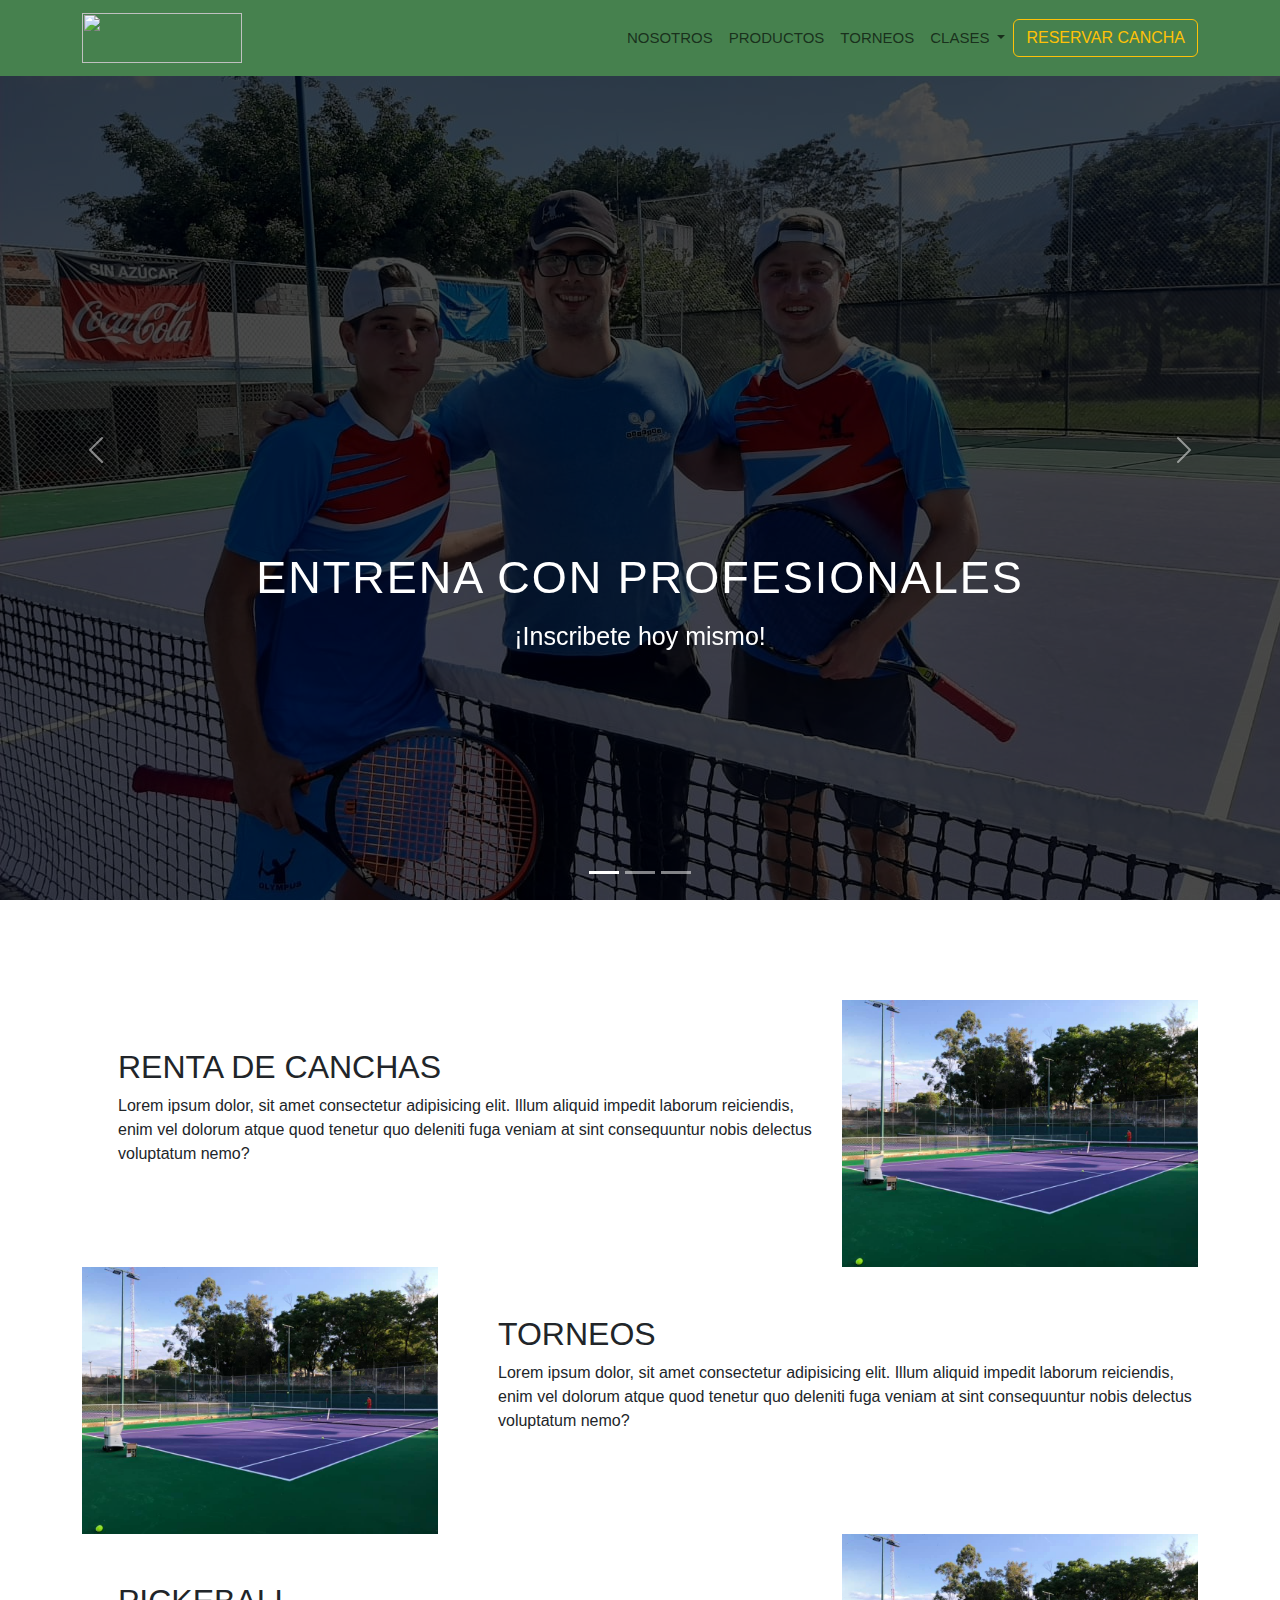
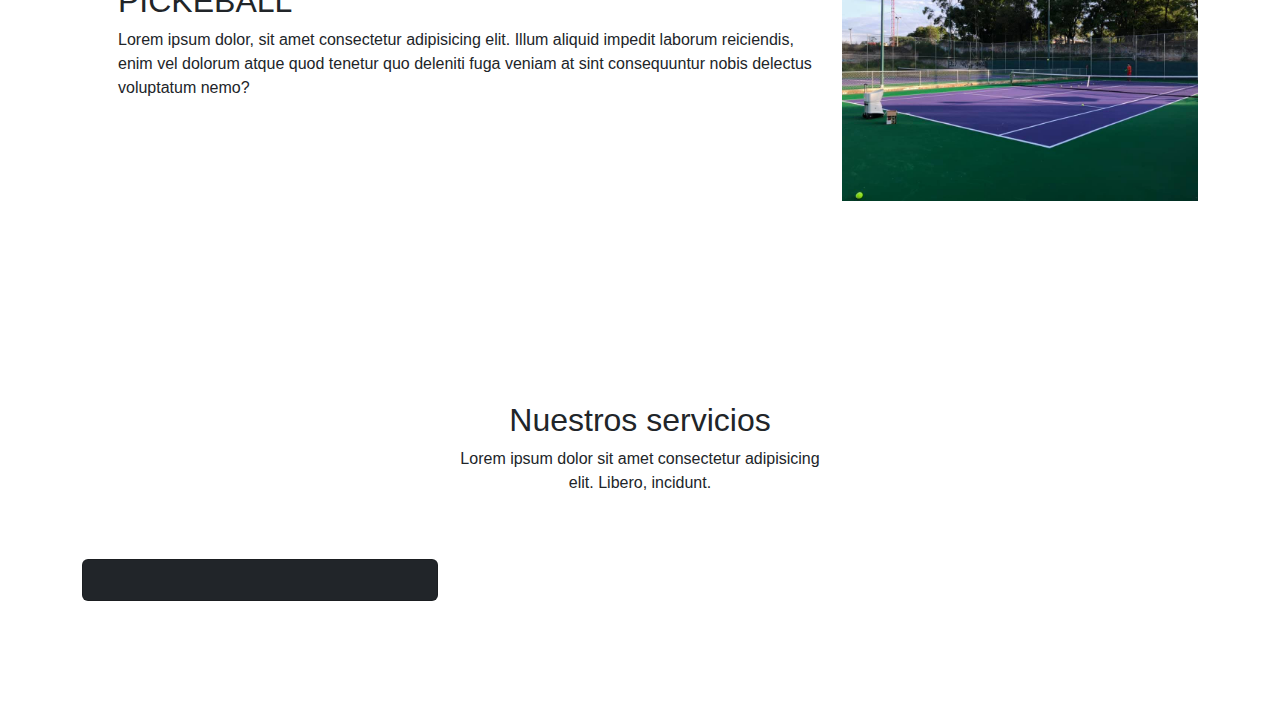
==== index.html @ 87487edb "Landing page en progreso" ====
<!DOCTYPE html>
<html lang="en">

<head>
    <meta charset="UTF-8">
    <meta http-equiv="X-UA-Compatible" content="IE=edge">
    <meta name="viewport" content="width=device-width, initial-scale=1.0">
    <title>Vaicari Tennis</title>
    <link rel="stylesheet" href="https://cdn.jsdelivr.net/npm/bootstrap-icons@1.10.2/font/bootstrap-icons.css">
    <link href="https://cdn.jsdelivr.net/npm/bootstrap@5.0.2/dist/css/bootstrap.min.css" rel="stylesheet">
    <link rel="stylesheet" href="style.css">
</head>

<body>
     <!-- Navbar -->
    <nav class="navbar navbar-expand-lg navbar-light fixed-top" style="background-color: #46814E;">
        <div class="container">
            <a class="navbar-brand" href="#">
                <img src="./assets/logo.png" alt="" width="160" height="50">
            </a>
            <button class="navbar-toggler" type="button" data-bs-toggle="collapse"
                data-bs-target="#navbarSupportedContent" aria-controls="navbarSupportedContent" aria-expanded="false"
                aria-label="Toggle navigation">
                <span class="navbar-toggler-icon"></span>
            </button>
            <div class="collapse navbar-collapse" id="navbarSupportedContent">
                <ul class="navbar-nav ms-auto mb-2 mb-lg-0">
                    <li class="nav-item">
                        <a class="nav-link" aria-current="page" href="#nosotros">NOSOTROS</a>
                    </li>
                    <li class="nav-item">
                        <a class="nav-link" aria-current="page" href="#productos">PRODUCTOS</a>
                    </li>
                    <li class="nav-item">
                        <a class="nav-link" aria-current="page" href="#torneos">TORNEOS</a>
                    </li>
                    <li class="nav-item dropdown">
                        <a class="nav-link dropdown-toggle" href="#clases" id="navbarDropdown" role="button"
                            data-bs-toggle="dropdown" aria-expanded="false">
                            CLASES
                        </a>
                        <ul class="dropdown-menu" aria-labelledby="navbarDropdown">
                            <li><a class="dropdown-item" href="#ninos">NIÑOS</a></li>
                            <li>
                                <hr class="dropdown-divider">
                            </li>
                            <li><a class="dropdown-item" href="#adultos">ADULTOS</a></li>
                        </ul>

                    </li>
                    <button class="btn btn-outline-warning" type="submit">RESERVAR CANCHA</button>
            </div>
        </div>
    </nav>
    <!-- Carousel -->
    <div id="carouselExampleCaptions" class="carousel slide" data-bs-ride="carousel">
        <div class="carousel-indicators">
            <button type="button" data-bs-target="#carouselExampleCaptions" data-bs-slide-to="0" class="active"
                aria-current="true" aria-label="Slide 1"></button>
            <button type="button" data-bs-target="#carouselExampleCaptions" data-bs-slide-to="1"
                aria-label="Slide 2"></button>
            <button type="button" data-bs-target="#carouselExampleCaptions" data-bs-slide-to="2"
                aria-label="Slide 3"></button>
        </div>
        <div class="carousel-inner">
            <div class="carousel-item active">
                <img src="img/homeC-1.jpg" class="d-block w-100" alt="...">
                <div class="carousel-caption">
                    <h5>ENTRENA CON PROFESIONALES</h5>
                    <p>¡Inscribete hoy mismo!</p>
                </div>
            </div>
            <div class="carousel-item">
                <img src="img/homeC-2.jpg" class="d-block w-100" alt="...">
                <div class="carousel-caption">
                    <h5>CLASES PARA ADULTOS</h5>
                    <p>Some representative placeholder content for the second slide.</p>
                </div>
            </div>
            <div class="carousel-item">
                <img src="img/homeC-3.jpg" class="d-block w-100" alt="...">
                <div class="carousel-caption">
                    <h5>TORNEOS</h5>
                    <p>Some representative placeholder content for the third slide.</p>
                </div>
            </div>
        </div>
        <button class="carousel-control-prev" type="button" data-bs-target="#carouselExampleCaptions"
            data-bs-slide="prev">
            <span class="carousel-control-prev-icon" aria-hidden="true"></span>
            <span class="visually-hidden">Previous</span>
        </button>
        <button class="carousel-control-next" type="button" data-bs-target="#carouselExampleCaptions"
            data-bs-slide="next">
            <span class="carousel-control-next-icon" aria-hidden="true"></span>
            <span class="visually-hidden">Next</span>
        </button>
    </div>
    <!-- Servicios 1 -->
    <section id="about" class="about section-padding">
        <div class="container">
            <div class="row">
                <div class="col-lg-8 col-md-12 col-12 ps-lg-5 mt-md-5">
                    <div class="about-text">
                        <h2>RENTA DE CANCHAS</h2>
                        <p>Lorem ipsum dolor, sit amet consectetur adipisicing elit. Illum aliquid impedit laborum
                            reiciendis,
                            enim vel dolorum atque quod tenetur quo deleniti fuga veniam at sint consequuntur nobis
                            delectus voluptatum nemo?
                        </p>
                    </div>
                </div>
                <div class="col-lg-4 col-md-12 col-12">
                    <div class="about-img">
                        <img src="img/home-ab1.jpg" alt="" class="img-fluid">
                    </div>
                </div>
            </div>
            <div class="row">
                <div class="col-lg-4 col-md-12 col-12">
                    <div class="about-img">
                        <img src="img/home-ab1.jpg" alt="" class="img-fluid">
                    </div>
                </div>
                <div class="col-lg-8 col-md-12 col-12 ps-lg-5 mt-md-5">
                    <div class="about-text">
                        <h2>TORNEOS</h2>
                        <p>Lorem ipsum dolor, sit amet consectetur adipisicing elit. Illum aliquid impedit laborum
                            reiciendis,
                            enim vel dolorum atque quod tenetur quo deleniti fuga veniam at sint consequuntur nobis
                            delectus voluptatum nemo?
                        </p>
                    </div>
                </div>

            </div>
            <div class="row">
                <div class="col-lg-8 col-md-12 col-12 ps-lg-5 mt-md-5">
                    <div class="about-text">
                        <h2>PICKEBALL</h2>
                        <p>Lorem ipsum dolor, sit amet consectetur adipisicing elit. Illum aliquid impedit laborum
                            reiciendis,
                            enim vel dolorum atque quod tenetur quo deleniti fuga veniam at sint consequuntur nobis
                            delectus voluptatum nemo?
                        </p>
                    </div>
                </div>
                <div class="col-lg-4 col-md-12 col-12">
                    <div class="about-img">
                        <img src="img/home-ab1.jpg" alt="" class="img-fluid">
                    </div>
                </div>
            </div>
        </div>
    </section>
    <!-- Servicios 2 -->
    <section id="services" class="services section-padding">
        <div class="container">
            <div class="row">
                <div class="col-md-12">
                    <div class="section-header text-center pb-5">
                        <h2>Nuestros servicios</h2>
                        <p>Lorem ipsum dolor sit amet consectetur adipisicing <br> elit. Libero, incidunt.</p>
                    </div>
                </div>
            </div>

            <div class="row">
                <div class="col-12 col-md-12 col-lg-4">
                    <div class="card text-white text-center bg-dark pb-2">
                        <div class="card-body">
                        </div>
                    </div>

                </div>
            </div>
        </div>
    </section>
    <script src="https://cdn.jsdelivr.net/npm/bootstrap@5.0.2/dist/js/bootstrap.bundle.min.js"></script>
</body>

</html>
---- style.css ----
:root {
    --green: #46814E;
    --sand: #E5DFD3;
    --dark-green: #023B2A;
    --purple: #9B6BE3;
}
*{
    font-family: -apple-system, BlinkMacSystemFont, 'Segoe UI', Roboto, Oxygen, Ubuntu, Cantarell, 'Open Sans', 'Helvetica Neue', sans-serif;
}
body {
    
}

.section-padding {
    padding: 100px 0;
}
.carousel-item {
    height: 100vh;
    min-height: 300px;
}
.carousel-caption {
    bottom: 220px;
    z-index: 2;
}
.carousel-caption h5 {
    font-size: 45px;
    text-transform: uppercase;
    letter-spacing: 2px;
    margin-top: 25px;
}
.carousel-caption p {
    width: 60%;
    margin: auto;
    font-size: 25px;
    line-height: 1.9;

}
.carousel-inner::before {
    content: '';
    position: absolute;
    width: 100%;
    height: 100%;
    top: 0;
    left: 0;
    background-color: rgba(0,0,0,0.7);
    z-index: 1;
}
.navbar-nav a {
    font-size: 15px;
    text-transform: uppercase;
    font-weight: 500;
}
.navbar-light .navbar-brand {
    color: #000;
    font-size: 25px;
    text-transform: uppercase;
    font-weight: 700;
    letter-spacing: 2px;
}
.navbar-light .navbar-brand:focus,
.navbar-light .navbar-brand:hover {
    color: #000;
}
.navbar-light .navbar-brand .navbar-link {
    color: #000;
}
.w-100 {
    height: 100hv;
}

/*  Parte movil */
@media only screen and (min-width: 768px) and (max-width: 991px) {
    .carousel-caption{
        bottom: 370px;
    }
    .carousel-caption p {
        width: 100%;
    }
}    

@media only screen and (max-width: 767px){
    .navbar-nav {
        text-align: center;
    }
    .carousel-caption {
        bottom: 125px;
    }
    .carousel-caption h5 {
        font-size: 17px;
    }
    .carousel-caption a {
        padding: 10px 15px;
    }
    .carousel-caption p {
        width: 100%;
        line-height: 1.6;
        font-size: 12px;
    }
}
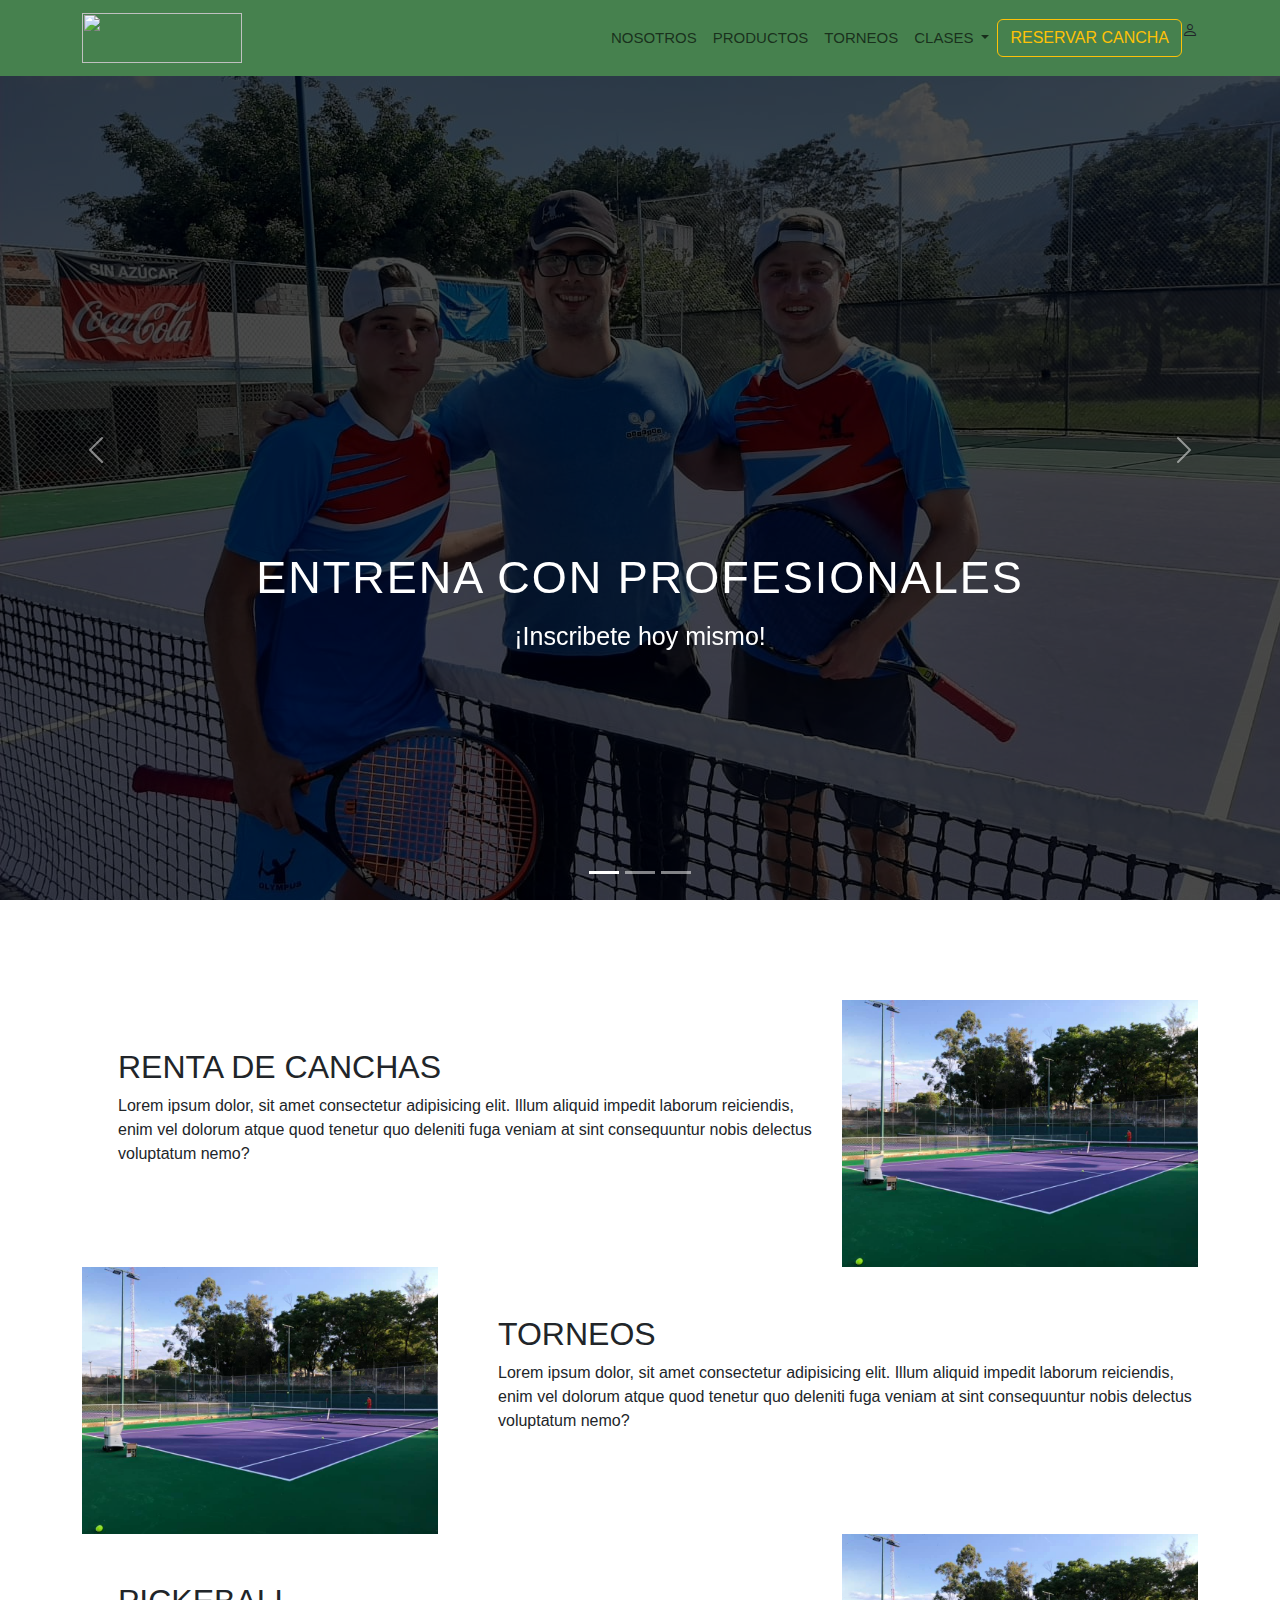
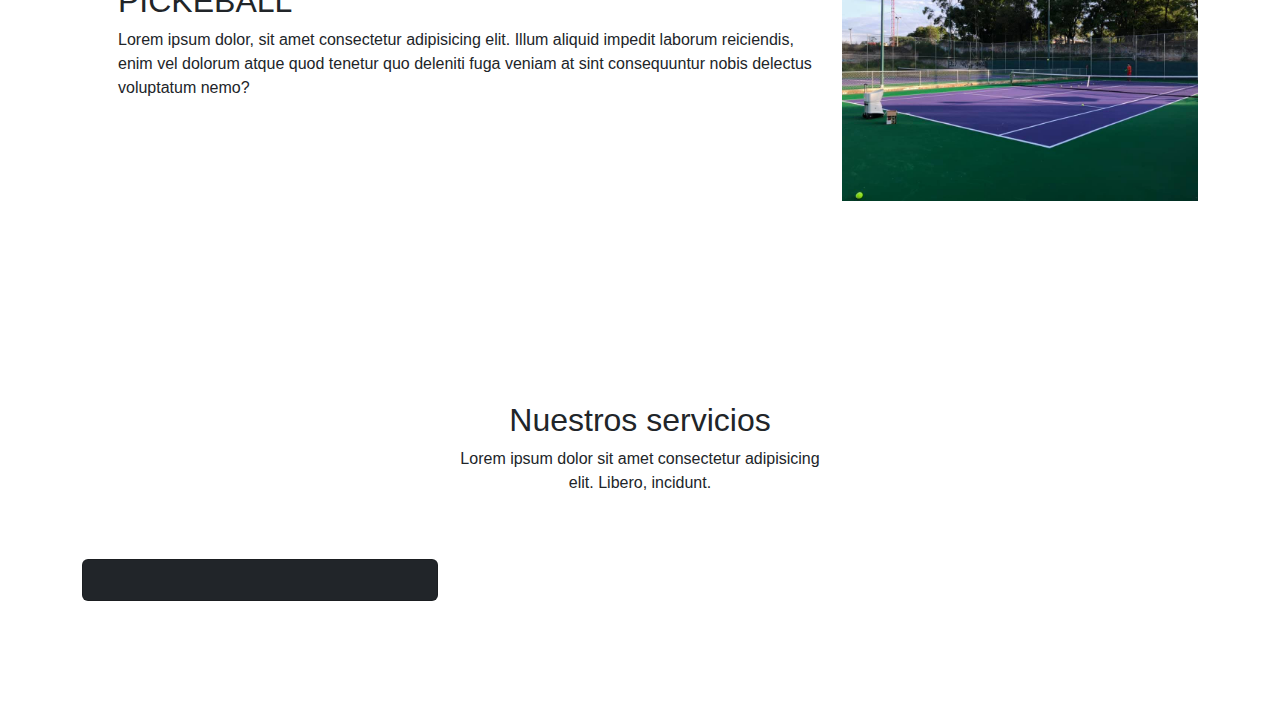
==== commit e45e0362: "Version con detalles" ====
--- a/index.html
+++ b/index.html
@@ -1,182 +1,187 @@
-<!DOCTYPE html>
-<html lang="en">
-
-<head>
-    <meta charset="UTF-8">
-    <meta http-equiv="X-UA-Compatible" content="IE=edge">
-    <meta name="viewport" content="width=device-width, initial-scale=1.0">
-    <title>Vaicari Tennis</title>
-    <link rel="stylesheet" href="https://cdn.jsdelivr.net/npm/bootstrap-icons@1.10.2/font/bootstrap-icons.css">
-    <link href="https://cdn.jsdelivr.net/npm/bootstrap@5.0.2/dist/css/bootstrap.min.css" rel="stylesheet">
-    <link rel="stylesheet" href="style.css">
-</head>
-
-<body>
-     <!-- Navbar -->
-    <nav class="navbar navbar-expand-lg navbar-light fixed-top" style="background-color: #46814E;">
-        <div class="container">
-            <a class="navbar-brand" href="#">
-                <img src="./assets/logo.png" alt="" width="160" height="50">
-            </a>
-            <button class="navbar-toggler" type="button" data-bs-toggle="collapse"
-                data-bs-target="#navbarSupportedContent" aria-controls="navbarSupportedContent" aria-expanded="false"
-                aria-label="Toggle navigation">
-                <span class="navbar-toggler-icon"></span>
-            </button>
-            <div class="collapse navbar-collapse" id="navbarSupportedContent">
-                <ul class="navbar-nav ms-auto mb-2 mb-lg-0">
-                    <li class="nav-item">
-                        <a class="nav-link" aria-current="page" href="#nosotros">NOSOTROS</a>
-                    </li>
-                    <li class="nav-item">
-                        <a class="nav-link" aria-current="page" href="#productos">PRODUCTOS</a>
-                    </li>
-                    <li class="nav-item">
-                        <a class="nav-link" aria-current="page" href="#torneos">TORNEOS</a>
-                    </li>
-                    <li class="nav-item dropdown">
-                        <a class="nav-link dropdown-toggle" href="#clases" id="navbarDropdown" role="button"
-                            data-bs-toggle="dropdown" aria-expanded="false">
-                            CLASES
-                        </a>
-                        <ul class="dropdown-menu" aria-labelledby="navbarDropdown">
-                            <li><a class="dropdown-item" href="#ninos">NIÑOS</a></li>
-                            <li>
-                                <hr class="dropdown-divider">
-                            </li>
-                            <li><a class="dropdown-item" href="#adultos">ADULTOS</a></li>
-                        </ul>
-
-                    </li>
-                    <button class="btn btn-outline-warning" type="submit">RESERVAR CANCHA</button>
-            </div>
-        </div>
-    </nav>
-    <!-- Carousel -->
-    <div id="carouselExampleCaptions" class="carousel slide" data-bs-ride="carousel">
-        <div class="carousel-indicators">
-            <button type="button" data-bs-target="#carouselExampleCaptions" data-bs-slide-to="0" class="active"
-                aria-current="true" aria-label="Slide 1"></button>
-            <button type="button" data-bs-target="#carouselExampleCaptions" data-bs-slide-to="1"
-                aria-label="Slide 2"></button>
-            <button type="button" data-bs-target="#carouselExampleCaptions" data-bs-slide-to="2"
-                aria-label="Slide 3"></button>
-        </div>
-        <div class="carousel-inner">
-            <div class="carousel-item active">
-                <img src="img/homeC-1.jpg" class="d-block w-100" alt="...">
-                <div class="carousel-caption">
-                    <h5>ENTRENA CON PROFESIONALES</h5>
-                    <p>¡Inscribete hoy mismo!</p>
-                </div>
-            </div>
-            <div class="carousel-item">
-                <img src="img/homeC-2.jpg" class="d-block w-100" alt="...">
-                <div class="carousel-caption">
-                    <h5>CLASES PARA ADULTOS</h5>
-                    <p>Some representative placeholder content for the second slide.</p>
-                </div>
-            </div>
-            <div class="carousel-item">
-                <img src="img/homeC-3.jpg" class="d-block w-100" alt="...">
-                <div class="carousel-caption">
-                    <h5>TORNEOS</h5>
-                    <p>Some representative placeholder content for the third slide.</p>
-                </div>
-            </div>
-        </div>
-        <button class="carousel-control-prev" type="button" data-bs-target="#carouselExampleCaptions"
-            data-bs-slide="prev">
-            <span class="carousel-control-prev-icon" aria-hidden="true"></span>
-            <span class="visually-hidden">Previous</span>
-        </button>
-        <button class="carousel-control-next" type="button" data-bs-target="#carouselExampleCaptions"
-            data-bs-slide="next">
-            <span class="carousel-control-next-icon" aria-hidden="true"></span>
-            <span class="visually-hidden">Next</span>
-        </button>
-    </div>
-    <!-- Servicios 1 -->
-    <section id="about" class="about section-padding">
-        <div class="container">
-            <div class="row">
-                <div class="col-lg-8 col-md-12 col-12 ps-lg-5 mt-md-5">
-                    <div class="about-text">
-                        <h2>RENTA DE CANCHAS</h2>
-                        <p>Lorem ipsum dolor, sit amet consectetur adipisicing elit. Illum aliquid impedit laborum
-                            reiciendis,
-                            enim vel dolorum atque quod tenetur quo deleniti fuga veniam at sint consequuntur nobis
-                            delectus voluptatum nemo?
-                        </p>
-                    </div>
-                </div>
-                <div class="col-lg-4 col-md-12 col-12">
-                    <div class="about-img">
-                        <img src="img/home-ab1.jpg" alt="" class="img-fluid">
-                    </div>
-                </div>
-            </div>
-            <div class="row">
-                <div class="col-lg-4 col-md-12 col-12">
-                    <div class="about-img">
-                        <img src="img/home-ab1.jpg" alt="" class="img-fluid">
-                    </div>
-                </div>
-                <div class="col-lg-8 col-md-12 col-12 ps-lg-5 mt-md-5">
-                    <div class="about-text">
-                        <h2>TORNEOS</h2>
-                        <p>Lorem ipsum dolor, sit amet consectetur adipisicing elit. Illum aliquid impedit laborum
-                            reiciendis,
-                            enim vel dolorum atque quod tenetur quo deleniti fuga veniam at sint consequuntur nobis
-                            delectus voluptatum nemo?
-                        </p>
-                    </div>
-                </div>
-
-            </div>
-            <div class="row">
-                <div class="col-lg-8 col-md-12 col-12 ps-lg-5 mt-md-5">
-                    <div class="about-text">
-                        <h2>PICKEBALL</h2>
-                        <p>Lorem ipsum dolor, sit amet consectetur adipisicing elit. Illum aliquid impedit laborum
-                            reiciendis,
-                            enim vel dolorum atque quod tenetur quo deleniti fuga veniam at sint consequuntur nobis
-                            delectus voluptatum nemo?
-                        </p>
-                    </div>
-                </div>
-                <div class="col-lg-4 col-md-12 col-12">
-                    <div class="about-img">
-                        <img src="img/home-ab1.jpg" alt="" class="img-fluid">
-                    </div>
-                </div>
-            </div>
-        </div>
-    </section>
-    <!-- Servicios 2 -->
-    <section id="services" class="services section-padding">
-        <div class="container">
-            <div class="row">
-                <div class="col-md-12">
-                    <div class="section-header text-center pb-5">
-                        <h2>Nuestros servicios</h2>
-                        <p>Lorem ipsum dolor sit amet consectetur adipisicing <br> elit. Libero, incidunt.</p>
-                    </div>
-                </div>
-            </div>
-
-            <div class="row">
-                <div class="col-12 col-md-12 col-lg-4">
-                    <div class="card text-white text-center bg-dark pb-2">
-                        <div class="card-body">
-                        </div>
-                    </div>
-
-                </div>
-            </div>
-        </div>
-    </section>
-    <script src="https://cdn.jsdelivr.net/npm/bootstrap@5.0.2/dist/js/bootstrap.bundle.min.js"></script>
-</body>
-
+<!DOCTYPE html>
+<html lang="en">
+
+<head>
+    <meta charset="UTF-8">
+    <meta http-equiv="X-UA-Compatible" content="IE=edge">
+    <meta name="viewport" content="width=device-width, initial-scale=1.0">
+    <title>Vaicari Tennis</title>
+    <link rel="stylesheet" href="https://cdn.jsdelivr.net/npm/bootstrap-icons@1.10.2/font/bootstrap-icons.css">
+    <link href="https://cdn.jsdelivr.net/npm/bootstrap@5.0.2/dist/css/bootstrap.min.css" rel="stylesheet">
+    <link rel="stylesheet" href="style.css">
+</head>
+
+<body>
+     <!-- Navbar -->
+    <nav class="navbar navbar-expand-lg navbar-light fixed-top" style="background-color: #46814E;">
+        <div class="container">
+            <a class="navbar-brand" href="#">
+                <img src="./assets/logo.png" alt="" width="160" height="50">
+            </a>
+            <button class="navbar-toggler" type="button" data-bs-toggle="collapse"
+                data-bs-target="#navbarSupportedContent" aria-controls="navbarSupportedContent" aria-expanded="false"
+                aria-label="Toggle navigation">
+                <span class="navbar-toggler-icon"></span>
+            </button>
+            <div class="collapse navbar-collapse" id="navbarSupportedContent">
+                <ul class="list 
+                navbar-nav ms-auto mb-2 mb-lg-0">
+                    <li class="nav-item">
+                        <a class="nav-link" aria-current="page" href="#nosotros">NOSOTROS</a>
+                    </li>
+                    <li class="nav-item">
+                        <a class="nav-link" aria-current="page" href="#productos">PRODUCTOS</a>
+                    </li>
+                    <li class="nav-item">
+                        <a class="nav-link" aria-current="page" href="#torneos">TORNEOS</a>
+                    </li>
+                    <li class="nav-item dropdown">
+                        <a class="nav-link dropdown-toggle" href="#clases" id="navbarDropdown" role="button"
+                            data-bs-toggle="dropdown" aria-expanded="false">
+                            CLASES
+                        </a>
+                        <ul class="dropdown-menu" aria-labelledby="navbarDropdown">
+                            <li><a class="dropdown-item" href="#ninos">NIÑOS</a></li>
+                            <li>
+                                <hr class="dropdown-divider">
+                            </li>
+                            <li><a class="dropdown-item" href="#adultos">ADULTOS</a></li>
+                        </ul>
+
+                    </li>
+                    <button class="btn btn-outline-warning" type="submit">RESERVAR CANCHA</button>
+                    <div class="icon">
+                        <i class="bi bi-person"></i>
+                    </div>     
+                </ul>
+            </div>
+        </div>
+    </nav>
+    <!-- Carousel -->
+    <div id="carouselExampleCaptions" class="carousel slide" data-bs-ride="carousel">
+        <div class="carousel-indicators">
+            <button type="button" data-bs-target="#carouselExampleCaptions" data-bs-slide-to="0" class="active"
+                aria-current="true" aria-label="Slide 1"></button>
+            <button type="button" data-bs-target="#carouselExampleCaptions" data-bs-slide-to="1"
+                aria-label="Slide 2"></button>
+            <button type="button" data-bs-target="#carouselExampleCaptions" data-bs-slide-to="2"
+                aria-label="Slide 3"></button>
+        </div>
+        <div class="carousel-inner">
+            <div class="carousel-item active">
+                <img src="img/homeC-1.jpg" class="d-block w-100" alt="...">
+                <div class="carousel-caption">
+                    <h5>ENTRENA CON PROFESIONALES</h5>
+                    <p>¡Inscribete hoy mismo!</p>
+                </div>
+            </div>
+            <div class="carousel-item">
+                <img src="img/homeC-2.jpg" class="d-block w-100" alt="...">
+                <div class="carousel-caption">
+                    <h5>CLASES PARA ADULTOS</h5>
+                    <p>Some representative placeholder content for the second slide.</p>
+                </div>
+            </div>
+            <div class="carousel-item">
+                <img src="img/homeC-3.jpg" class="d-block w-100" alt="...">
+                <div class="carousel-caption">
+                    <h5>TORNEOS</h5>
+                    <p>Some representative placeholder content for the third slide.</p>
+                </div>
+            </div>
+        </div>
+        <button class="carousel-control-prev" type="button" data-bs-target="#carouselExampleCaptions"
+            data-bs-slide="prev">
+            <span class="carousel-control-prev-icon" aria-hidden="true"></span>
+            <span class="visually-hidden">Previous</span>
+        </button>
+        <button class="carousel-control-next" type="button" data-bs-target="#carouselExampleCaptions"
+            data-bs-slide="next">
+            <span class="carousel-control-next-icon" aria-hidden="true"></span>
+            <span class="visually-hidden">Next</span>
+        </button>
+    </div>
+    <!-- Servicios 1 -->
+    <section id="about" class="about section-padding">
+        <div class="container">
+            <div class="row">
+                <div class="col-lg-8 col-md-12 col-12 ps-lg-5 mt-md-5">
+                    <div class="about-text">
+                        <h2>RENTA DE CANCHAS</h2>
+                        <p>Lorem ipsum dolor, sit amet consectetur adipisicing elit. Illum aliquid impedit laborum
+                            reiciendis,
+                            enim vel dolorum atque quod tenetur quo deleniti fuga veniam at sint consequuntur nobis
+                            delectus voluptatum nemo?
+                        </p>
+                    </div>
+                </div>
+                <div class="col-lg-4 col-md-12 col-12">
+                    <div class="about-img">
+                        <img src="img/home-ab1.jpg" alt="" class="img-fluid">
+                    </div>
+                </div>
+            </div>
+            <div class="row">
+                <div class="col-lg-4 col-md-12 col-12">
+                    <div class="about-img">
+                        <img src="img/home-ab1.jpg" alt="" class="img-fluid">
+                    </div>
+                </div>
+                <div class="col-lg-8 col-md-12 col-12 ps-lg-5 mt-md-5">
+                    <div class="about-text">
+                        <h2>TORNEOS</h2>
+                        <p>Lorem ipsum dolor, sit amet consectetur adipisicing elit. Illum aliquid impedit laborum
+                            reiciendis,
+                            enim vel dolorum atque quod tenetur quo deleniti fuga veniam at sint consequuntur nobis
+                            delectus voluptatum nemo?
+                        </p>
+                    </div>
+                </div>
+
+            </div>
+            <div class="row">
+                <div class="col-lg-8 col-md-12 col-12 ps-lg-5 mt-md-5">
+                    <div class="about-text">
+                        <h2>PICKEBALL</h2>
+                        <p>Lorem ipsum dolor, sit amet consectetur adipisicing elit. Illum aliquid impedit laborum
+                            reiciendis,
+                            enim vel dolorum atque quod tenetur quo deleniti fuga veniam at sint consequuntur nobis
+                            delectus voluptatum nemo?
+                        </p>
+                    </div>
+                </div>
+                <div class="col-lg-4 col-md-12 col-12">
+                    <div class="about-img">
+                        <img src="img/home-ab1.jpg" alt="" class="img-fluid">
+                    </div>
+                </div>
+            </div>
+        </div>
+    </section>
+    <!-- Servicios 2 -->
+    <section id="services" class="services section-padding">
+        <div class="container">
+            <div class="row">
+                <div class="col-md-12">
+                    <div class="section-header text-center pb-5">
+                        <h2>Nuestros servicios</h2>
+                        <p>Lorem ipsum dolor sit amet consectetur adipisicing <br> elit. Libero, incidunt.</p>
+                    </div>
+                </div>
+            </div>
+
+            <div class="row">
+                <div class="col-12 col-md-12 col-lg-4">
+                    <div class="card text-white text-center bg-dark pb-2">
+                        <div class="card-body">
+                        </div>
+                    </div>
+
+                </div>
+            </div>
+        </div>
+    </section>
+    <script src="https://cdn.jsdelivr.net/npm/bootstrap@5.0.2/dist/js/bootstrap.bundle.min.js"></script>
+</body>
+
 </html>--- a/style.css
+++ b/style.css
@@ -1,99 +1,105 @@
-:root {
-    --green: #46814E;
-    --sand: #E5DFD3;
-    --dark-green: #023B2A;
-    --purple: #9B6BE3;
-}
-*{
-    font-family: -apple-system, BlinkMacSystemFont, 'Segoe UI', Roboto, Oxygen, Ubuntu, Cantarell, 'Open Sans', 'Helvetica Neue', sans-serif;
-}
-body {
-    
-}
-
-.section-padding {
-    padding: 100px 0;
-}
-.carousel-item {
-    height: 100vh;
-    min-height: 300px;
-}
-.carousel-caption {
-    bottom: 220px;
-    z-index: 2;
-}
-.carousel-caption h5 {
-    font-size: 45px;
-    text-transform: uppercase;
-    letter-spacing: 2px;
-    margin-top: 25px;
-}
-.carousel-caption p {
-    width: 60%;
-    margin: auto;
-    font-size: 25px;
-    line-height: 1.9;
-
-}
-.carousel-inner::before {
-    content: '';
-    position: absolute;
-    width: 100%;
-    height: 100%;
-    top: 0;
-    left: 0;
-    background-color: rgba(0,0,0,0.7);
-    z-index: 1;
-}
-.navbar-nav a {
-    font-size: 15px;
-    text-transform: uppercase;
-    font-weight: 500;
-}
-.navbar-light .navbar-brand {
-    color: #000;
-    font-size: 25px;
-    text-transform: uppercase;
-    font-weight: 700;
-    letter-spacing: 2px;
-}
-.navbar-light .navbar-brand:focus,
-.navbar-light .navbar-brand:hover {
-    color: #000;
-}
-.navbar-light .navbar-brand .navbar-link {
-    color: #000;
-}
-.w-100 {
-    height: 100hv;
-}
-
-/*  Parte movil */
-@media only screen and (min-width: 768px) and (max-width: 991px) {
-    .carousel-caption{
-        bottom: 370px;
-    }
-    .carousel-caption p {
-        width: 100%;
-    }
-}    
-
-@media only screen and (max-width: 767px){
-    .navbar-nav {
-        text-align: center;
-    }
-    .carousel-caption {
-        bottom: 125px;
-    }
-    .carousel-caption h5 {
-        font-size: 17px;
-    }
-    .carousel-caption a {
-        padding: 10px 15px;
-    }
-    .carousel-caption p {
-        width: 100%;
-        line-height: 1.6;
-        font-size: 12px;
-    }
-}
+:root {
+    --green: #46814E;
+    --sand: #E5DFD3;
+    --dark-green: #023B2A;
+    --purple: #9B6BE3;
+}
+*{
+    font-family: -apple-system, BlinkMacSystemFont, 'Segoe UI', Roboto, Oxygen, Ubuntu, Cantarell, 'Open Sans', 'Helvetica Neue', sans-serif;
+}
+body {
+    
+}
+
+.section-padding {
+    padding: 100px 0;
+}
+.carousel-item {
+    height: 100vh;
+    min-height: 300px;
+}
+.carousel-caption {
+    bottom: 220px;
+    z-index: 2;
+}
+.carousel-caption h5 {
+    font-size: 45px;
+    text-transform: uppercase;
+    letter-spacing: 2px;
+    margin-top: 25px;
+}
+.carousel-caption p {
+    width: 60%;
+    margin: auto;
+    font-size: 25px;
+    line-height: 1.9;
+
+}
+.carousel-inner::before {
+    content: '';
+    position: absolute;
+    width: 100%;
+    height: 100%;
+    top: 0;
+    left: 0;
+    background-color: rgba(0,0,0,0.7);
+    z-index: 1;
+}
+.navbar-nav a {
+    font-size: 15px;
+    text-transform: uppercase;
+    font-weight: 500;
+}
+.navbar-light .navbar-brand {
+    color: #000;
+    font-size: 25px;
+    text-transform: uppercase;
+    font-weight: 700;
+    letter-spacing: 2px;
+}
+.navbar-light .navbar-brand:focus,
+.navbar-light .navbar-brand:hover {
+    color: #000;
+}
+.navbar-light .navbar-brand .navbar-link {
+    color: #000;
+}
+.w-100 {
+    height: 100hv;
+}
+.navbar 
+.navbar .icon i {
+    color: var(--sand);
+    font-size: 28px;
+    margin-left: 10px;
+}
+
+/*  Parte movil */
+@media only screen and (min-width: 768px) and (max-width: 991px) {
+    .carousel-caption{
+        bottom: 370px;
+    }
+    .carousel-caption p {
+        width: 100%;
+    }
+}    
+
+@media only screen and (max-width: 767px){
+    .navbar-nav {
+        text-align: center;
+    }
+    .carousel-caption {
+        bottom: 125px;
+    }
+    .carousel-caption h5 {
+        font-size: 17px;
+    }
+    .carousel-caption a {
+        padding: 10px 15px;
+    }
+    .carousel-caption p {
+        width: 100%;
+        line-height: 1.6;
+        font-size: 12px;
+    }
+}
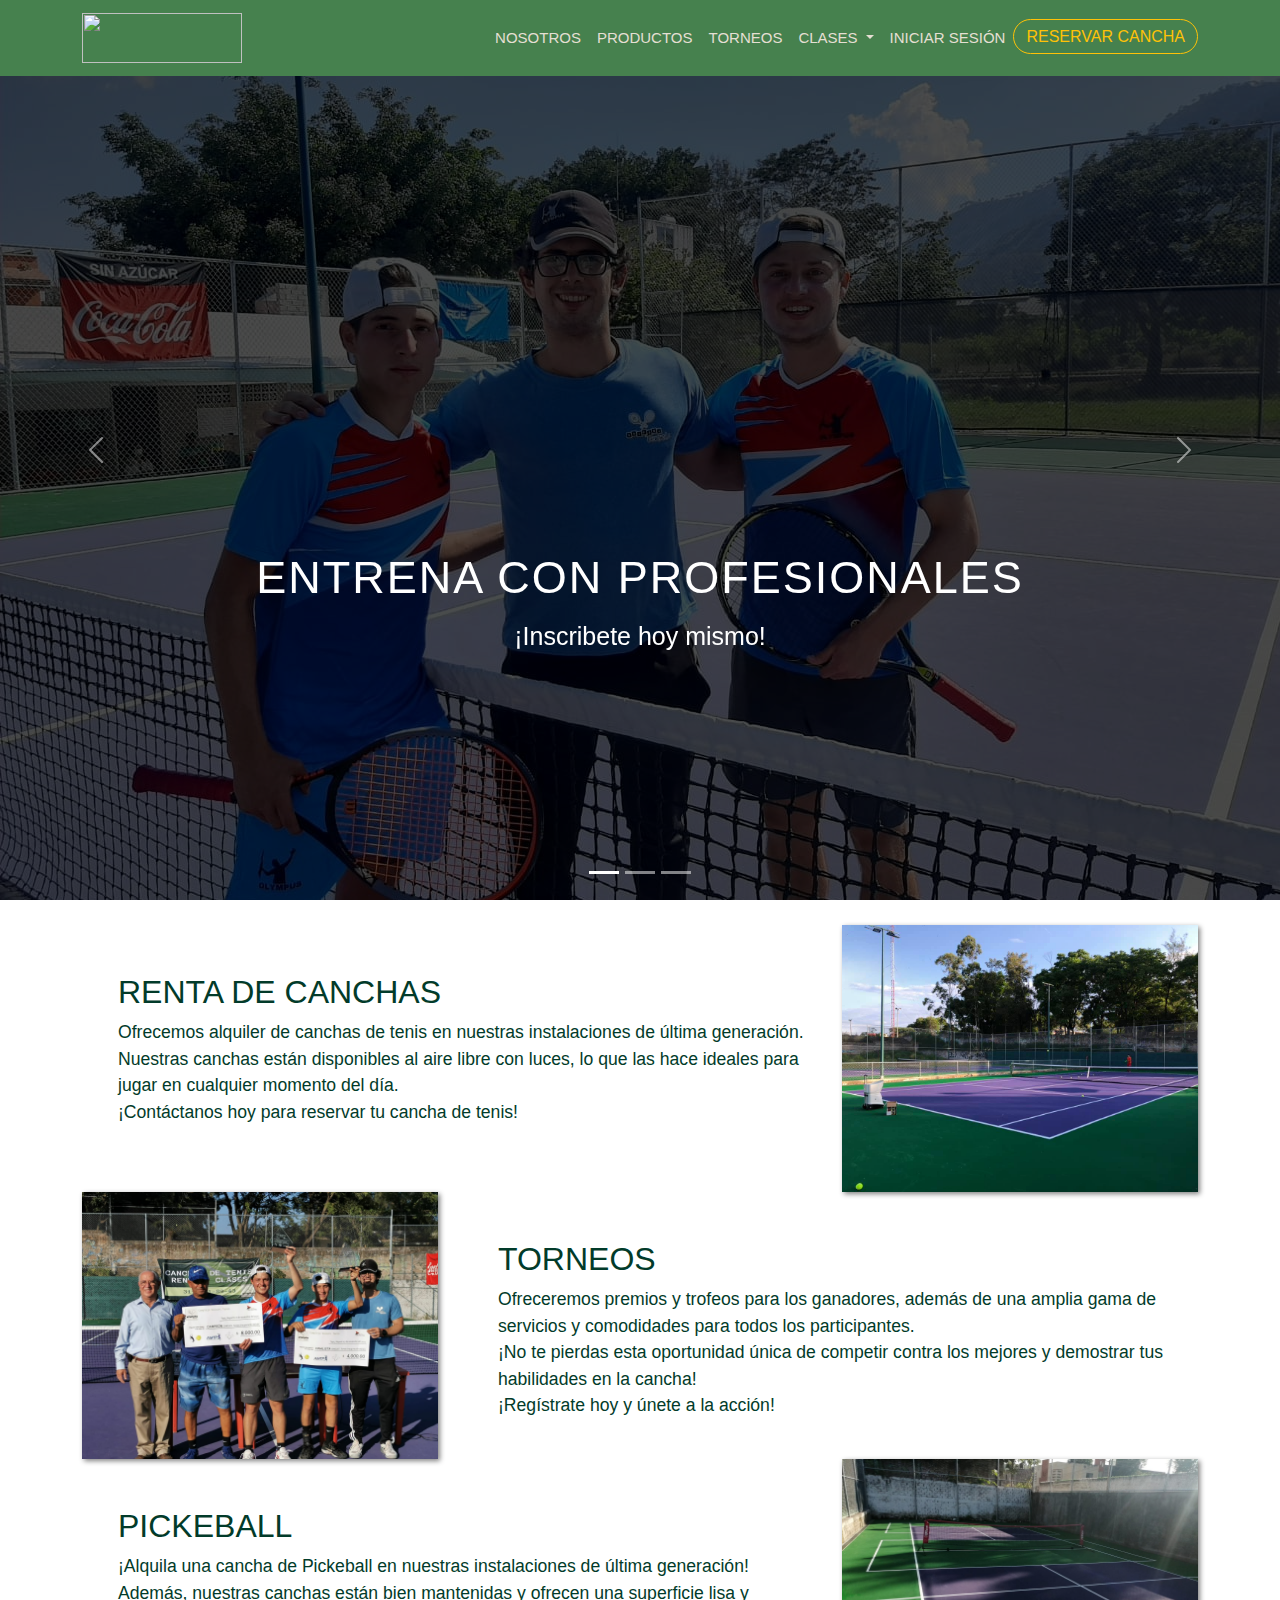
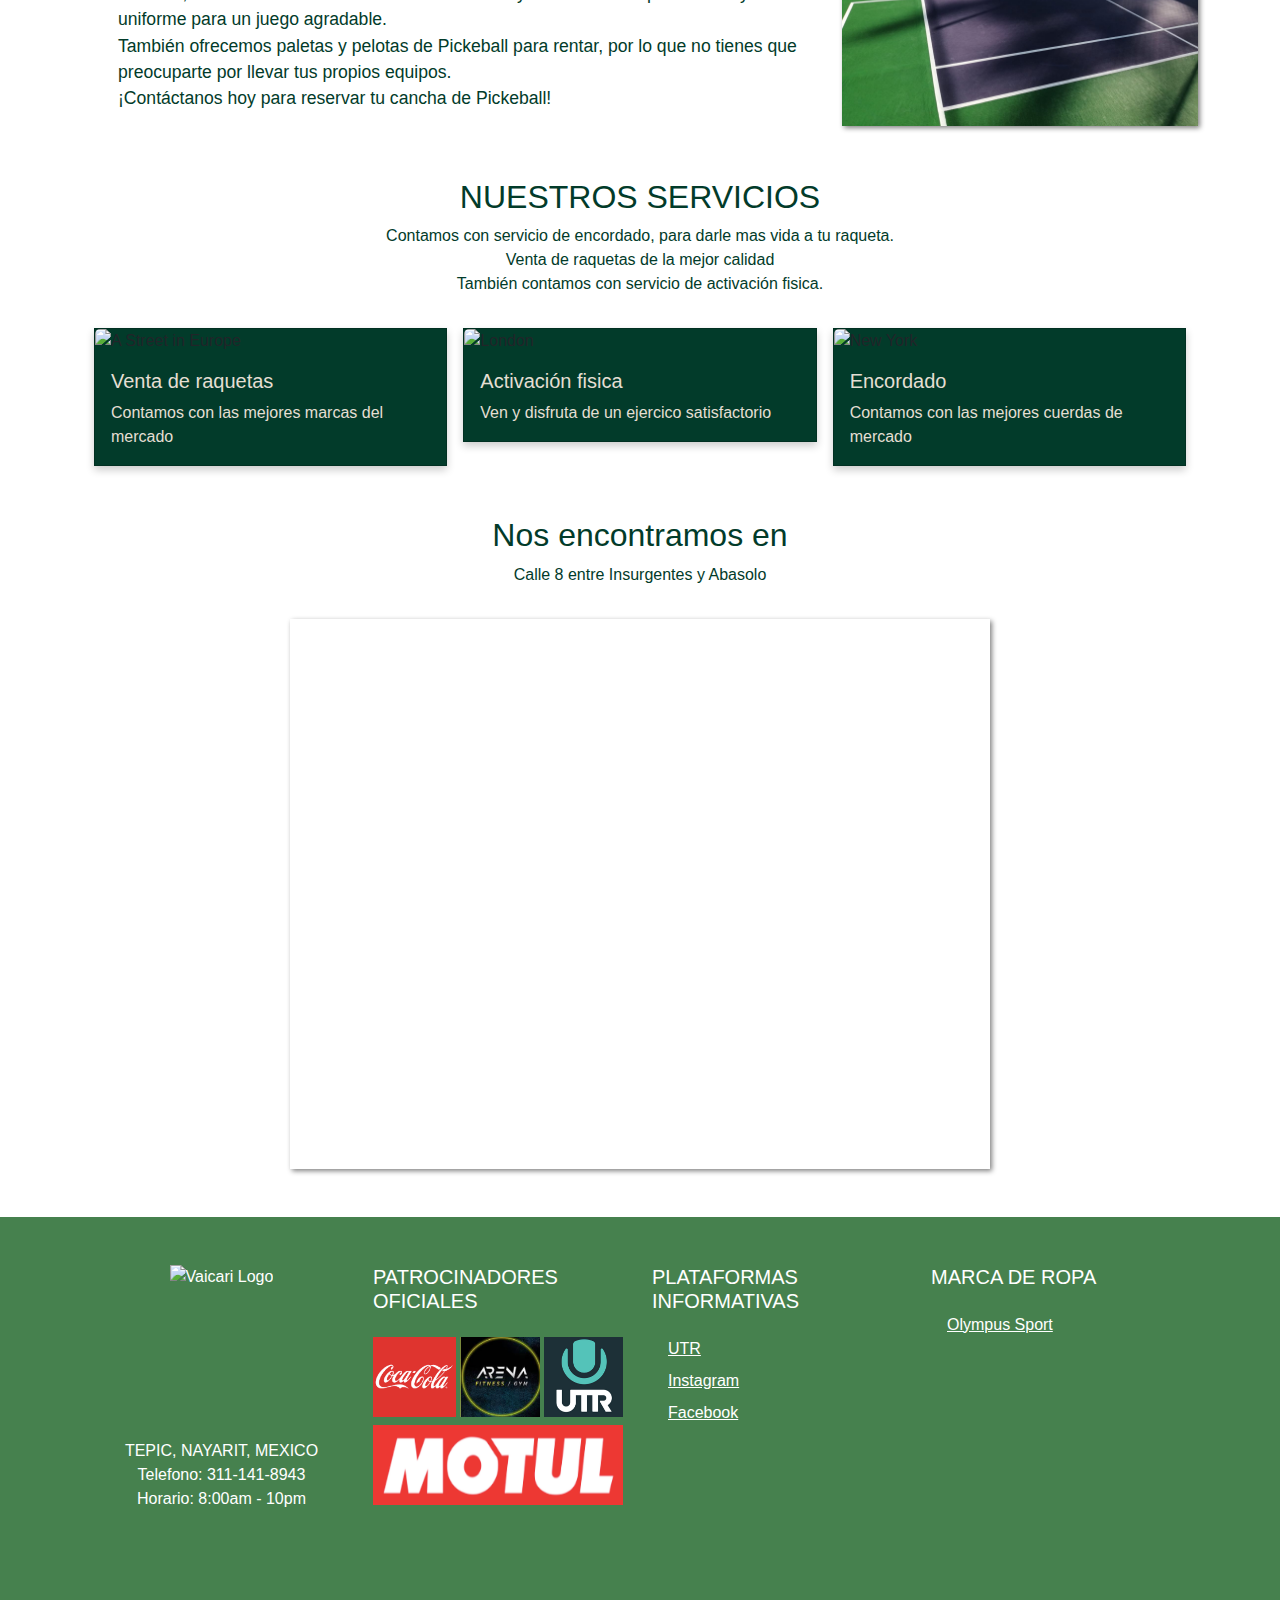
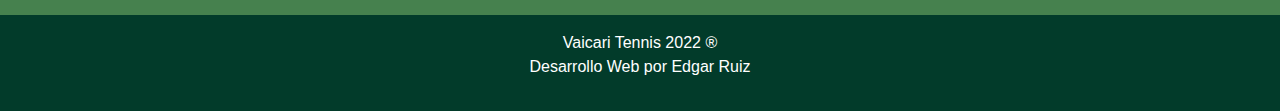
==== commit f824e324: "Funcionalidad y estilos corregidos" ====
--- a/index.html
+++ b/index.html
@@ -12,10 +12,10 @@
 </head>
 
 <body>
-     <!-- Navbar -->
+    <!-- Navbar -->
     <nav class="navbar navbar-expand-lg navbar-light fixed-top" style="background-color: #46814E;">
         <div class="container">
-            <a class="navbar-brand" href="#">
+            <a class="navbar-brand" href="./index.html">
                 <img src="./assets/logo.png" alt="" width="160" height="50">
             </a>
             <button class="navbar-toggler" type="button" data-bs-toggle="collapse"
@@ -49,10 +49,15 @@
                         </ul>
 
                     </li>
-                    <button class="btn btn-outline-warning" type="submit">RESERVAR CANCHA</button>
-                    <div class="icon">
-                        <i class="bi bi-person"></i>
-                    </div>     
+
+                    <li class="nav-item">
+                        <a class="nav-link" aria-current="page" href="./pages/login/login.html">INICIAR SESIÓN</a>
+                    </li>
+
+                    <li class="nav-item">
+                        <button id="submitData" class="btn btn-outline-warning" type="submit">RESERVAR CANCHA</button>
+                    </li>
+
                 </ul>
             </div>
         </div>
@@ -79,14 +84,14 @@
                 <img src="img/homeC-2.jpg" class="d-block w-100" alt="...">
                 <div class="carousel-caption">
                     <h5>CLASES PARA ADULTOS</h5>
-                    <p>Some representative placeholder content for the second slide.</p>
+                    <p>Desarrolla tu maximo potencial con nosotros</p>
                 </div>
             </div>
             <div class="carousel-item">
                 <img src="img/homeC-3.jpg" class="d-block w-100" alt="...">
                 <div class="carousel-caption">
                     <h5>TORNEOS</h5>
-                    <p>Some representative placeholder content for the third slide.</p>
+                    <p>Participa y gana grandes premios</p>
                 </div>
             </div>
         </div>
@@ -108,10 +113,10 @@
                 <div class="col-lg-8 col-md-12 col-12 ps-lg-5 mt-md-5">
                     <div class="about-text">
                         <h2>RENTA DE CANCHAS</h2>
-                        <p>Lorem ipsum dolor, sit amet consectetur adipisicing elit. Illum aliquid impedit laborum
-                            reiciendis,
-                            enim vel dolorum atque quod tenetur quo deleniti fuga veniam at sint consequuntur nobis
-                            delectus voluptatum nemo?
+                        <p>Ofrecemos alquiler de canchas de tenis en nuestras instalaciones de última generación.
+                            <br>Nuestras canchas están disponibles al aire libre con luces, lo que las hace
+                            ideales para jugar en cualquier momento del día.
+                            <br> ¡Contáctanos hoy para reservar tu cancha de tenis!
                         </p>
                     </div>
                 </div>
@@ -124,16 +129,18 @@
             <div class="row">
                 <div class="col-lg-4 col-md-12 col-12">
                     <div class="about-img">
-                        <img src="img/home-ab1.jpg" alt="" class="img-fluid">
+                        <img src="img/home-ab2.jpg" alt="" class="img-fluid">
                     </div>
                 </div>
                 <div class="col-lg-8 col-md-12 col-12 ps-lg-5 mt-md-5">
                     <div class="about-text">
                         <h2>TORNEOS</h2>
-                        <p>Lorem ipsum dolor, sit amet consectetur adipisicing elit. Illum aliquid impedit laborum
-                            reiciendis,
-                            enim vel dolorum atque quod tenetur quo deleniti fuga veniam at sint consequuntur nobis
-                            delectus voluptatum nemo?
+                        <p>Ofreceremos premios y trofeos para los ganadores, además de una amplia gama de servicios y
+                            comodidades para todos los participantes.<br> ¡No te pierdas esta oportunidad única de
+                            competir
+                            contra los mejores y demostrar tus habilidades en la cancha! <br> ¡Regístrate hoy y únete a
+                            la
+                            acción!
                         </p>
                     </div>
                 </div>
@@ -143,16 +150,18 @@
                 <div class="col-lg-8 col-md-12 col-12 ps-lg-5 mt-md-5">
                     <div class="about-text">
                         <h2>PICKEBALL</h2>
-                        <p>Lorem ipsum dolor, sit amet consectetur adipisicing elit. Illum aliquid impedit laborum
-                            reiciendis,
-                            enim vel dolorum atque quod tenetur quo deleniti fuga veniam at sint consequuntur nobis
-                            delectus voluptatum nemo?
+                        <p>¡Alquila una cancha de Pickeball en nuestras instalaciones de última generación! <br>
+                            Además, nuestras canchas están bien mantenidas y ofrecen una superficie lisa y uniforme para
+                            un juego agradable. <br> También ofrecemos paletas y pelotas de Pickeball para rentar, por lo que no
+                            tienes que preocuparte por llevar tus propios equipos. <br> ¡Contáctanos hoy para reservar
+                            tu
+                            cancha de Pickeball!
                         </p>
                     </div>
                 </div>
                 <div class="col-lg-4 col-md-12 col-12">
                     <div class="about-img">
-                        <img src="img/home-ab1.jpg" alt="" class="img-fluid">
+                        <img src="img/home-ab3.jpg" alt="" class="img-fluid">
                     </div>
                 </div>
             </div>
@@ -164,24 +173,162 @@
             <div class="row">
                 <div class="col-md-12">
                     <div class="section-header text-center pb-5">
-                        <h2>Nuestros servicios</h2>
-                        <p>Lorem ipsum dolor sit amet consectetur adipisicing <br> elit. Libero, incidunt.</p>
-                    </div>
-                </div>
-            </div>
-
-            <div class="row">
-                <div class="col-12 col-md-12 col-lg-4">
-                    <div class="card text-white text-center bg-dark pb-2">
-                        <div class="card-body">
+                        <h2>NUESTROS SERVICIOS</h2>
+                        <p> Contamos con servicio de encordado, para darle mas vida a tu raqueta. 
+                            <br> Venta de raquetas de la mejor calidad
+                           <br>También contamos con servicio de activación fisica.
+                        </p>
+                    </div>
+                </div>
+            </div>
+            <div class="container">
+                <div class="row g-3">
+                    <div class="col-12 col-md-6 col-lg-4">
+                        <div class="card">
+                            <img src="../img/raquetas.jpg" class="card-img-top" alt="A Street in Europe">
+                            <div class="card-body">
+                                <h5 class="card-title">Venta de raquetas</h5>
+                                <p class="card-text">Contamos con las mejores marcas del mercado</p>
+                            </div>
                         </div>
                     </div>
-
+                    <div class="col-12 col-md-6 col-lg-4">
+                        <div class="card">
+                            <img src="../img/actfis.jpg" class="card-img-top" alt="London">
+                            <div class="card-body">
+                                <h5 class="card-title">Activación fisica</h5>
+                                <p class="card-text">Ven y disfruta de un ejercico satisfactorio</p>
+                            </div>
+                        </div>
+                    </div>
+                    <div class="col-12 col-md-6 col-lg-4">
+                        <div class="card">
+                            <img src="../img/encordado.jpg" class="card-img-top" alt="New York">
+                            <div class="card-body">
+                                <h5 class="card-title">Encordado</h5>
+                                <p class="card-text">Contamos con las mejores cuerdas de mercado</p>
+                                
+                            </div>
+                        </div>
+                    </div>
                 </div>
             </div>
         </div>
     </section>
+
+    <!--Nos encontramos en -->
+    <section id="services" class="services section-padding">
+        <div class="container">
+            <div class="row">
+                <div class="col-md-12">
+                    <div class="section-header text-center pb-5">
+                        <h2>Nos encontramos en</h2>
+                        <p>Calle 8 entre Insurgentes y Abasolo</p>
+                    </div>
+                </div>
+            </div>
+        </div>
+        <p class="text-center">
+            <iframe
+                src="https://www.google.com/maps/embed?pb=!1m18!1m12!1m3!1d1429.795348191644!2d-104.92232422667627!3d21.521615629147032!2m3!1f0!2f0!3f0!3m2!1i1024!2i768!4f13.1!3m3!1m2!1s0x8427378970c32783%3A0x9a2a52997c9d1e71!2sComplejo%20Vaic%C3%A1ri%20Tennis!5e0!3m2!1ses-419!2smx!4v1670699576913!5m2!1ses-419!2smx"
+                width="700" height="550" style="border:0;" allowfullscreen="" loading="lazy"
+                referrerpolicy="no-referrer-when-downgrade"></iframe>
+        </p>
+    </section>
+    <!--Footer-->
+    <footer class="bg-primary text-center text-lg-start text-white">
+        <!-- Grid container -->
+        <div class="container p-4">
+            <!--Grid row-->
+            <div class="row my-4">
+                <!--Grid column-->
+                <div class="col-lg-3 col-md-6 mb-4 mb-md-0">
+
+                    <div class="shadow-1-strong d-flex align-items-center justify-content-center mb-4 mx-auto"
+                        style="width: 150px; height: 150px;">
+                        <img src="./img/logoraqueta.png" height="150rem" alt="Vaicari Logo" loading="lazy" />
+                    </div>
+
+                    <p class="text-center">TEPIC, NAYARIT, MEXICO <br> Telefono: 311-141-8943 <br> Horario: 8:00am - 10pm</p>
+
+                    <ul class="list-unstyled d-flex flex-row justify-content-center">
+                        <li>
+                            <a class="text-white px-2" href="#!">
+                                <i class="fab fa-facebook-square"></i>
+                            </a>
+                        </li>
+                        <li>
+                            <a class="text-white px-2" href="#!">
+                                <i class="fab fa-instagram"></i>
+                            </a>
+                        </li>
+                        <li>
+                            <a class="text-white ps-2" href="#!">
+                                <i class="fab fa-youtube"></i>
+                            </a>
+                        </li>
+                    </ul>
+
+                </div>
+         
+                <div class="col-lg-3 col-md-6 mb-4 mb-md-0">
+                    <h5 class="text-uppercase mb-4">PATROCINADORES OFICIALES</h5>
+
+                    <ul class="list-unstyled">
+                        <li class="mb-2">
+                            <img src="./img/sponsor/coca.png" height="80rem" alt="" loading="lazy" />
+                            <img src="./img/sponsor/arena.png" height="80rem" alt="" loading="lazy" />
+                            <img src="./img/sponsor/utr.png" height="80rem" alt="" loading="lazy" />
+                        </li>
+                        <li class="mb-2">
+                            <img src="./img/sponsor/motul.png" height="80rem" width="250rem" alt="" loading="lazy" />
+                        </li>
+                    </ul>
+                </div>
+
+                <div class="col-lg-3 col-md-6 mb-4 mb-md-0">
+                    <h5 class="text-uppercase mb-4">Plataformas Informativas</h5>
+
+                    <ul class="list-unstyled">
+                        <li class="mb-2">
+                            <a href="https://app.universaltennis.com/clubs/13932" class="text-white"><i class="fas fa-paw pe-3"></i>UTR</a>
+                        </li>
+                        <li class="mb-2">
+                            <a href="https://www.instagram.com/vaicari.tennis/" class="text-white"><i class="fas fa-paw pe-3"></i>Instagram</a>
+                        </li>
+                        <li class="mb-2">
+                            <a href="https://www.facebook.com/profile.php?id=100065271181082" class="text-white"><i class="fas fa-paw pe-3"></i>Facebook</a>
+                        </li>
+                    </ul>
+                </div>
+
+                <div class="col-lg-3 col-md-6 mb-4 mb-md-0">
+                    <h5 class="text-uppercase mb-4">Marca de ropa</h5>
+
+                    <ul class="list-unstyled">
+                        <a href="https://www.instagram.com/ropaolympus/?hl=es" class="text-white"><i class="fas fa-paw pe-3"></i>Olympus Sport</a> 
+                    </ul>
+                </div>
+                <!--Grid column-->
+            </div>
+            <!--Grid row-->
+        </div>
+        <!-- Grid container -->
+
+        <!-- Copyright -->
+        <div class="text-center p-3" style="background-color: #023B2A">
+            <p>Vaicari Tennis 2022 ® <br> Desarrollo Web por Edgar Ruiz</p>
+        </div>
+    </footer>
+
     <script src="https://cdn.jsdelivr.net/npm/bootstrap@5.0.2/dist/js/bootstrap.bundle.min.js"></script>
 </body>
 
-</html>+</html>
+<script>
+    submitData.addEventListener('click', (e) => {
+        alert('Primero inicie sesión');
+        window.location.assign('./pages/login/login.html');
+    })
+
+</script>--- a/style.css
+++ b/style.css
@@ -8,11 +8,42 @@
     font-family: -apple-system, BlinkMacSystemFont, 'Segoe UI', Roboto, Oxygen, Ubuntu, Cantarell, 'Open Sans', 'Helvetica Neue', sans-serif;
 }
 body {
-    
+
+}
+.section-padding {
+    padding: 25px 0 !important;
 }
 
+.about-text p {
+    font-size: 1.1rem;
+}
+.pb-5 {
+    padding-bottom: 1rem!important;
+}
+.card {
+    border-radius: 0;
+    box-shadow: 0 4px 8px 0 rgba(0, 0, 0, 0.2);
+    background-color: var(--dark-green);
+
+}
+.card-body h5 {
+    color: var(--sand);
+}
+.card-text  {
+    color: var(--sand);
+}
+.bg-primary {
+    background-color: var(--green) !important;
+}
+.btn {
+    border-radius: 1.25rem;
+    padding: 0.3rem 0.75rem;
+}
+.navbar-light .navbar-nav .nav-link {
+    color: var(--sand);
+}
 .section-padding {
-    padding: 100px 0;
+    padding: 40px 0;
 }
 .carousel-item {
     height: 100vh;
@@ -45,6 +76,28 @@
     background-color: rgba(0,0,0,0.7);
     z-index: 1;
 }
+iframe {
+    box-shadow: 2px 2px 5px grey;
+    
+}
+
+.about-text h2 {
+    color: var(--dark-green);
+}
+.about-text p {
+    color: var(--dark-green);
+}
+.about img {
+    box-shadow: 2px 2px 5px grey;
+
+}
+.services h2 {
+    color: var(--dark-green);
+}
+.section-header p {
+    font: 1.1rem;
+    color: var(--dark-green);
+}
 .navbar-nav a {
     font-size: 15px;
     text-transform: uppercase;
@@ -73,6 +126,7 @@
     font-size: 28px;
     margin-left: 10px;
 }
+
 
 /*  Parte movil */
 @media only screen and (min-width: 768px) and (max-width: 991px) {
